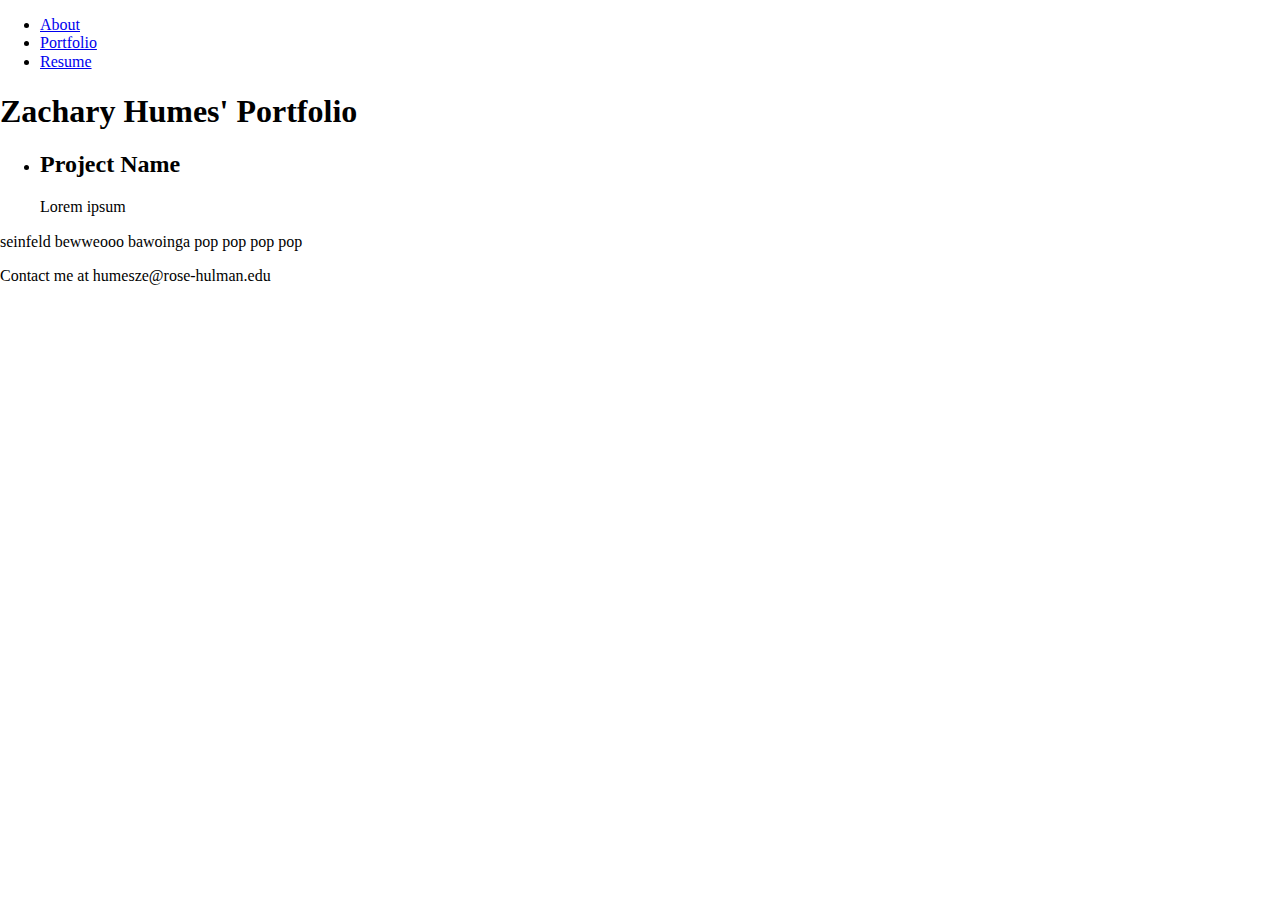
==== portfolio.html @ c424e279 "committing basic changes" ====
<!DOCTYPE html>
<html lang="en">
  <head>
    <meta charset="utf-8" />
    <meta name="viewport" content="width=device-width, initial-scale=1" />
    <title>Zachary Humes</title>
    <link rel="stylesheet" href="styles/normalize.css" />
    <link rel="stylesheet" href="styles/main.css" />
    <link rel="icon" href="images/favicon.png" />
  </head>
  <body id="portfolio">
    <nav>
        <ul>
            <li><a href="index.html">About</li>
            <li><a href="portfolio.html">Portfolio</li>
            <li><a href="resume.html">Resume</a></li>
        </ul>
    </nav>
    <main>
        <h1>Zachary Humes' Portfolio</h1>
        <ul id="portfolioItems">
            <li>
                <h2>Project Name</h2>
                <p>Lorem ipsum</p>
        </ul>
        <p>seinfeld bewweooo bawoinga pop pop pop pop</p>
    </main>
    <footer>
        Contact me at humesze@rose-hulman.edu
    </footer>
    <script src="scripts/main.js"></script>
  </body>
</html>
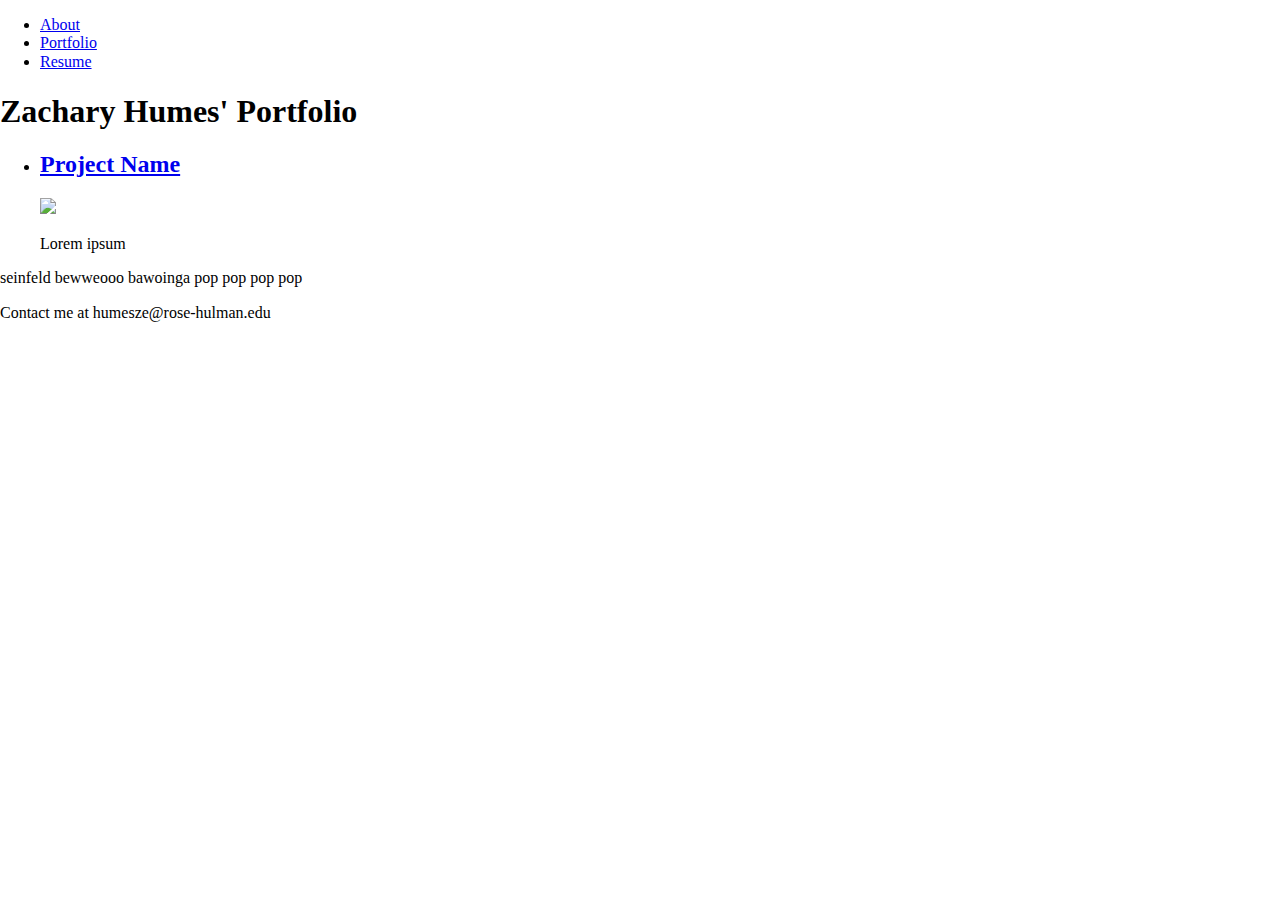
==== commit e23da2c7: "completed markup for portfolio" ====
--- a/portfolio.html
+++ b/portfolio.html
@@ -20,8 +20,10 @@
         <h1>Zachary Humes' Portfolio</h1>
         <ul id="portfolioItems">
             <li>
-                <h2>Project Name</h2>
+                <h2><a href="#">Project Name</a></h2>
+                <img src="images/portfolio/project.png" />
                 <p>Lorem ipsum</p>
+            </li>
         </ul>
         <p>seinfeld bewweooo bawoinga pop pop pop pop</p>
     </main>
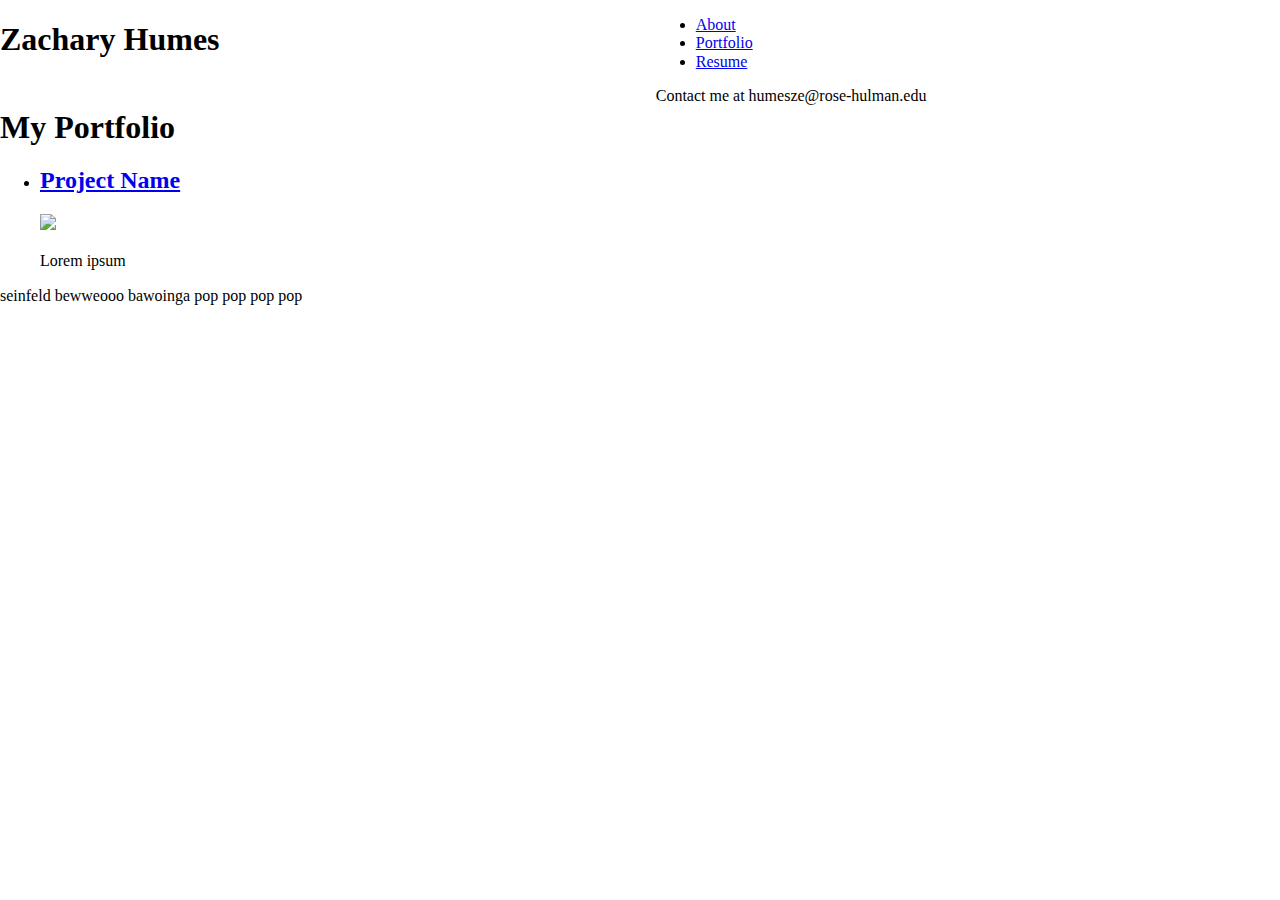
==== commit 1330c57a: "added CSS styles and avatar" ====
--- a/portfolio.html
+++ b/portfolio.html
@@ -9,6 +9,9 @@
     <link rel="icon" href="images/favicon.png" />
   </head>
   <body id="portfolio">
+    <header>
+      <h1>Zachary Humes</h1>
+    </header>
     <nav>
         <ul>
             <li><a href="index.html">About</li>
@@ -17,7 +20,7 @@
         </ul>
     </nav>
     <main>
-        <h1>Zachary Humes' Portfolio</h1>
+        <h1>My Portfolio</h1>
         <ul id="portfolioItems">
             <li>
                 <h2><a href="#">Project Name</a></h2>
--- a/styles/main.css
+++ b/styles/main.css
@@ -0,0 +1,37 @@
+body#index img{ 
+    height: 15em;
+    /* padding-left: 1.5em; */
+}
+
+body#index{
+    padding-left: 1.5em;
+}
+
+body {
+    display: grid;
+    grid-template-areas: "head head"
+                         "nav main"
+                         "foot foot";
+}
+body > header {
+    grid-area: "head";
+}
+
+body > nav {
+    grid-area: "nav";
+}
+
+body > main {
+    grid-area: "main";
+}
+
+body > footer {
+    grid-area: "footer";
+}
+
+p {
+    max-width: 50em;
+    line-height: 1.2;
+    font-size: 16px;
+}
+
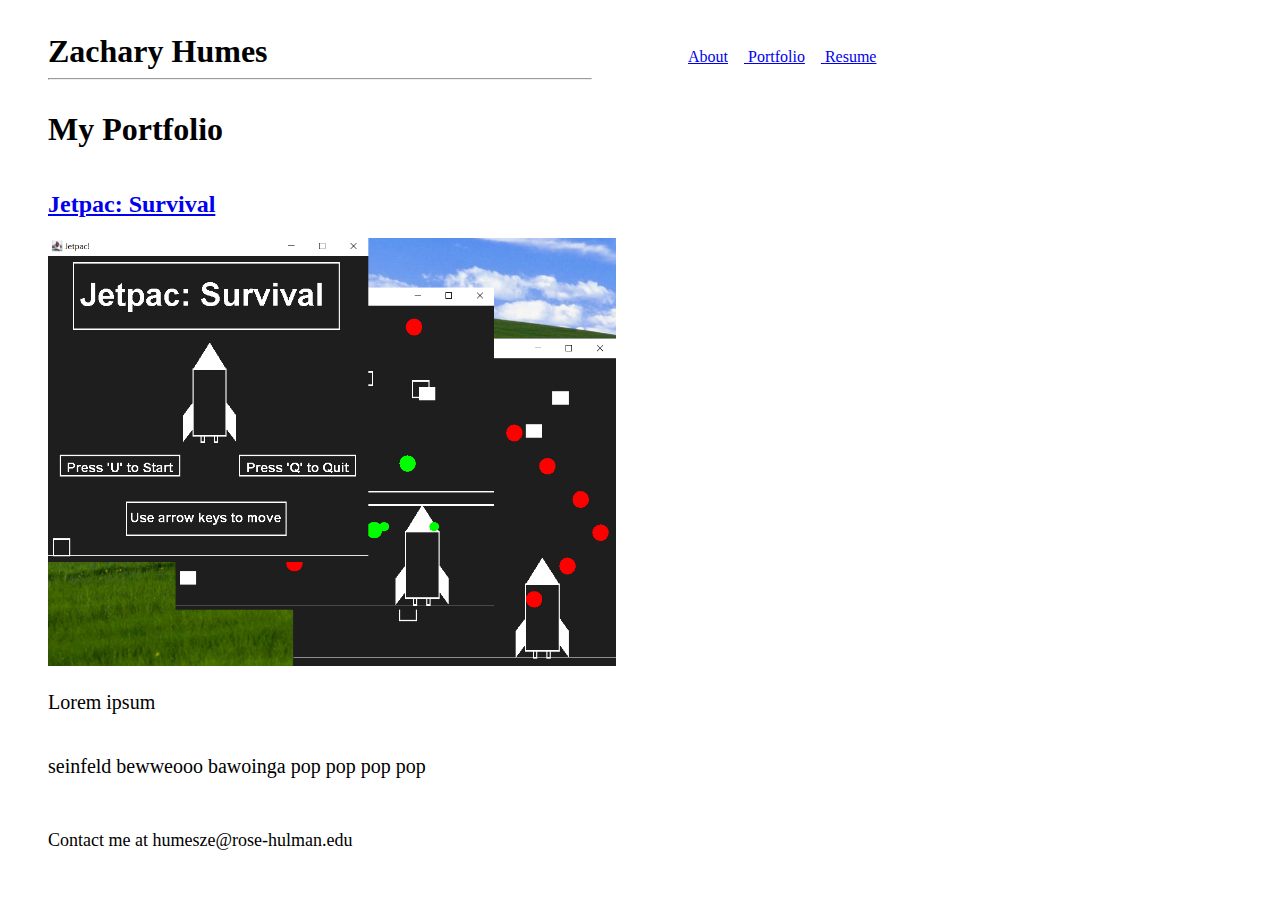
==== commit 9e75d5d0: "comitting half-completion of punchlist" ====
--- a/portfolio.html
+++ b/portfolio.html
@@ -11,6 +11,7 @@
   <body id="portfolio">
     <header>
       <h1>Zachary Humes</h1>
+      <hr/>
     </header>
     <nav>
         <ul>
@@ -23,8 +24,8 @@
         <h1>My Portfolio</h1>
         <ul id="portfolioItems">
             <li>
-                <h2><a href="#">Project Name</a></h2>
-                <img src="images/portfolio/project.png" />
+                <h2><a href="#">Jetpac: Survival</a></h2>
+                <img src="images/portfolio/jetpaclarge.png" />
                 <p>Lorem ipsum</p>
             </li>
         </ul>
@@ -36,3 +37,4 @@
     <script src="scripts/main.js"></script>
   </body>
 </html>
+
--- a/styles/main.css
+++ b/styles/main.css
@@ -1,37 +1,135 @@
+:root {
+    --vertical-space: 2rem;
+    --horizontal-sapce: 3rem;
+}
+
 body#index img{ 
+    float: left;
     height: 15em;
+    display: inline;
+    margin-right: 18px;
+    margin-bottom: 18px;
+    border: 1px solid black;
+    box-shadow: 7px 7px 7px 0px rgb(0 0 0 / 74%);
+}
+
+/* FONTS: quattrocento for headers, volkhov for bodies */
+@import url('https://fonts.googleapis.com/css2?family=Quattrocento&display=swap');
+@import url('https://fonts.googleapis.com/css2?family=Volkhov&display=swap');
+
+body#index{
     /* padding-left: 1.5em; */
 }
 
-body#index{
-    padding-left: 1.5em;
+body > {
+    /* padding-left: 4em;
+    margin-left: 529em; this isnt working */
+}
+
+/* TODO: ask why this doesn't work */
+h1, h2, h3 {
+    line-height: 1.2;
+    font-family: 'Quattrocento', serif;
+    /* font-family: 'Volkhov', serif; */
 }
 
 body {
     display: grid;
     grid-template-areas: "head head"
-                         "nav main"
-                         "foot foot";
+                         "nav nav"
+                         "main main"
+                         "footer footer";
+    grid-template-rows: auto 1fr auto;
+    grid-template-columns: 2fr 2fr;
+}
+
+@media screen and (min-width: 25em){
+    body {
+        grid-template-areas: "head nav"
+                         "main  main"
+                         "footer footer";
+        grid-template-rows: auto 1fr auto;
+    };
+    body#portfolio ul#portfolioItems li {
+        flex-basis: 48%;
+        padding-right: 2%;
+    };
 }
 body > header {
-    grid-area: "head";
+    grid-area: head;
+    padding-left: var(--horizontal-sapce);
+    padding-right: var(--horizontal-sapce);
+    /* background-color: red */
 }
 
+/* body > header > h1 {
+    display: block;
+} */
+
 body > nav {
-    grid-area: "nav";
+    grid-area: nav;
+    padding-top: var(--vertical-space);
+    /* background-color: blue; */
+    padding-left: var(--horizontal-sapce);
+    padding-right: var(--horizontal-sapce);
+}
+
+body > nav ul {
+    list-style-type: none;
+    padding: 0;
+}
+
+body > nav ul li {
+    display: inline-block;
+    padding-right: 1em;
 }
 
 body > main {
-    grid-area: "main";
+    grid-area: main;
+    padding-left: var(--horizontal-sapce);
+    padding-right: var(--horizontal-sapce);
+    /* background-color: green */
 }
 
 body > footer {
-    grid-area: "footer";
+    grid-area: footer;
+    padding-left: var(--horizontal-sapce);
+    padding-right: var(--horizontal-sapce);
+    /* background-color: yellow */
+}
+
+header h1, footer h1 {
+    margin: 0
+}
+
+header, footer {
+    padding-top: var(--vertical-space);
+    margin-bottom: 0;
+}
+
+footer {
+    font-size: 18px;
 }
 
 p {
     max-width: 50em;
     line-height: 1.2;
-    font-size: 16px;
+    font-size: 20px;
 }
 
+body#portfolio ul#portfolioItems {
+    display: flex;
+    flex-wrap: wrap;
+    flex: 1;
+    list-style-type: none;
+    padding: 0;
+}
+
+body#portfolio ul#portfolioItems li {
+    flex-basis: 48%;
+    padding-right: 2%;
+}
+
+body#portfolio ul#portfolioItems li img {
+    max-width: 100%;
+}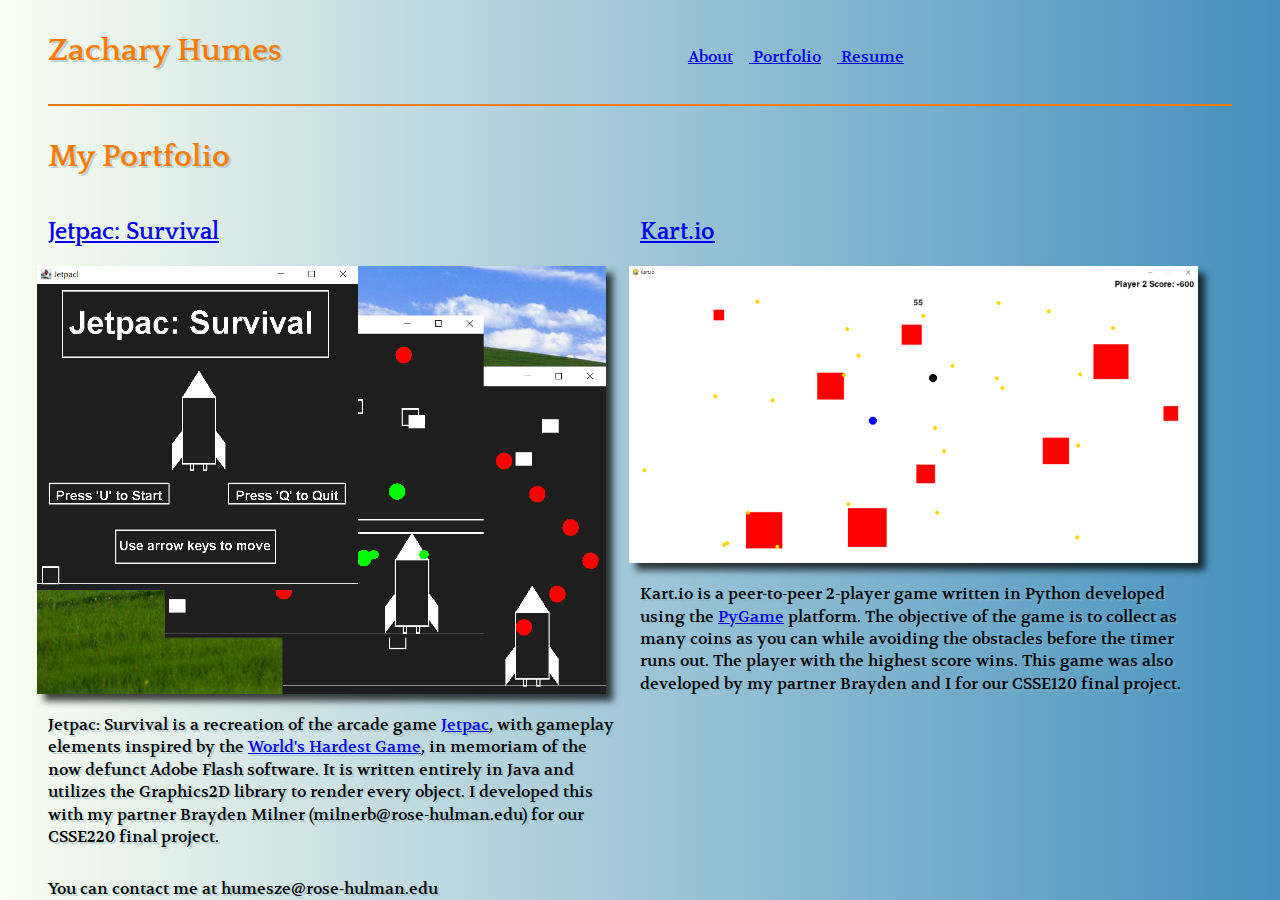
==== commit 13a2a2e2: "committing final CSS" ====
--- a/portfolio.html
+++ b/portfolio.html
@@ -7,11 +7,18 @@
     <link rel="stylesheet" href="styles/normalize.css" />
     <link rel="stylesheet" href="styles/main.css" />
     <link rel="icon" href="images/favicon.png" />
+    
+    <link rel="preconnect" href="https://fonts.googleapis.com">
+    <link rel="preconnect" href="https://fonts.gstatic.com" crossorigin>
+    <link href="https://fonts.googleapis.com/css2?family=Quattrocento&display=swap" rel="stylesheet">
+
+    <link rel="preconnect" href="https://fonts.googleapis.com">
+    <link rel="preconnect" href="https://fonts.gstatic.com" crossorigin>
+    <link href="https://fonts.googleapis.com/css2?family=Volkhov&display=swap" rel="stylesheet">
   </head>
-  <body id="portfolio">
+  <body class="day-time" id="portfolio">
     <header>
       <h1>Zachary Humes</h1>
-      <hr/>
     </header>
     <nav>
         <ul>
@@ -25,14 +32,24 @@
         <ul id="portfolioItems">
             <li>
                 <h2><a href="#">Jetpac: Survival</a></h2>
-                <img src="images/portfolio/jetpaclarge.png" />
-                <p>Lorem ipsum</p>
+                <img src="images/portfolio/jetpaclarge.png" alt="Image of several windows of the game open on a desktop" />
+                <p>Jetpac: Survival is a recreation of the arcade game <a href="https://en.wikipedia.org/wiki/Jetpac">Jetpac</a>, with 
+                gameplay elements inspired by the <a href="https://armorgames.com/play/1043/the-worlds-hardest-game">World's Hardest Game</a>,
+                in memoriam of the now defunct Adobe Flash software. It is written entirely in Java and utilizes the 
+                Graphics2D library to render every object. I developed this with my partner Brayden Milner (milnerb@rose-hulman.edu) 
+                for our CSSE220 final project.</p>
+            </li>
+            <li>
+              <h2><a href="#">Kart.io</a></h2>
+                <img src="images/portfolio/kartiolarge.png" alt="Snapshot of the game in progress" />
+                <p>Kart.io is a peer-to-peer 2-player game written in Python developed using the <a href="https://www.pygame.org/news">PyGame</a> platform.
+                The objective of the game is to collect as many coins as you can while avoiding the obstacles before the timer runs out. The player with the highest
+                score wins. This game was also developed by my partner Brayden and I for our CSSE120 final project.</p>
             </li>
         </ul>
-        <p>seinfeld bewweooo bawoinga pop pop pop pop</p>
     </main>
     <footer>
-        Contact me at humesze@rose-hulman.edu
+      You can contact me at humesze@rose-hulman.edu
     </footer>
     <script src="scripts/main.js"></script>
   </body>
--- a/styles/main.css
+++ b/styles/main.css
@@ -1,6 +1,18 @@
 :root {
     --vertical-space: 2rem;
     --horizontal-sapce: 3rem;
+    
+}
+
+.day-time {
+    background-image: linear-gradient(270deg, rgb(68, 144, 190),rgb(251, 254, 241));
+}
+
+.night-time {
+
+}
+img{
+    box-shadow: 7px 7px 7px 0px rgb(0 0 0 / 74%);
 }
 
 body#index img{ 
@@ -10,18 +22,17 @@
     margin-right: 18px;
     margin-bottom: 18px;
     border: 1px solid black;
-    box-shadow: 7px 7px 7px 0px rgb(0 0 0 / 74%);
 }
 
 /* FONTS: quattrocento for headers, volkhov for bodies */
-@import url('https://fonts.googleapis.com/css2?family=Quattrocento&display=swap');
-@import url('https://fonts.googleapis.com/css2?family=Volkhov&display=swap');
+/* @import url('https://fonts.googleapis.com/css2?family=Quattrocento&display=swap'); */
+/* @import url('https://fonts.googleapis.com/css2?family=Volkhov&display=swap'); */
 
 body#index{
     /* padding-left: 1.5em; */
 }
 
-body > {
+body > * {
     /* padding-left: 4em;
     margin-left: 529em; this isnt working */
 }
@@ -31,7 +42,15 @@
     line-height: 1.2;
     font-family: 'Quattrocento', serif;
     /* font-family: 'Volkhov', serif; */
+    /* color: #544E5C */
+    color: #ff7b00;
+    /* border: 1px solid #595f45; */
 }
+
+h2 {
+    color: #ff4800;
+}
+
 
 body {
     display: grid;
@@ -41,6 +60,8 @@
                          "footer footer";
     grid-template-rows: auto 1fr auto;
     grid-template-columns: 2fr 2fr;
+    font-family: 'Volkhov', serif;
+    
 }
 
 @media screen and (min-width: 25em){
@@ -84,6 +105,13 @@
     padding-right: 1em;
 }
 
+body > main > *:first-child:before {
+    content: "";
+    border-top: 2px solid #ff7b00;
+    display: block;
+    padding-top: var(--vertical-space);
+}
+
 body > main {
     grid-area: main;
     padding-left: var(--horizontal-sapce);
@@ -95,6 +123,9 @@
     grid-area: footer;
     padding-left: var(--horizontal-sapce);
     padding-right: var(--horizontal-sapce);
+    padding-top: 0;
+    margin-bottom: var(--horizontal-space);
+    text-shadow: 2px 2px #8cb2bd84
     /* background-color: yellow */
 }
 
@@ -108,13 +139,15 @@
 }
 
 footer {
-    font-size: 18px;
+    font-size: 16px;
+    font-family: 'Volkhov', serif;
 }
 
 p {
     max-width: 50em;
-    line-height: 1.2;
-    font-size: 20px;
+    line-height: 1.4;
+    font-size: 16px;
+    text-shadow: 2px 2px #8cb2bd84;
 }
 
 body#portfolio ul#portfolioItems {
@@ -125,11 +158,28 @@
     padding: 0;
 }
 
-body#portfolio ul#portfolioItems li {
-    flex-basis: 48%;
-    padding-right: 2%;
-}
+body#portfolio ul#portfolioItems {
+    display: flex;
+    flex-wrap: wrap;
+    flex: 1;
+    list-style-type: none;
+    padding: 0;
+  }
+  
+  @media screen and (min-width: 25em) {
+    body#portfolio ul#portfolioItems li {
+      flex-basis: 48%;
+      padding-right: 2%;
+    }
+  }
+  
+  body#portfolio ul#portfolioItems li img {
+    max-width: 100%;
+    margin-left: -0.66em;
+  }
 
-body#portfolio ul#portfolioItems li img {
-    max-width: 100%;
+h1 {
+    text-shadow: 2px 2px #8cb5b384;
+    font-family: 'Quattrocento', serif; 
+
 }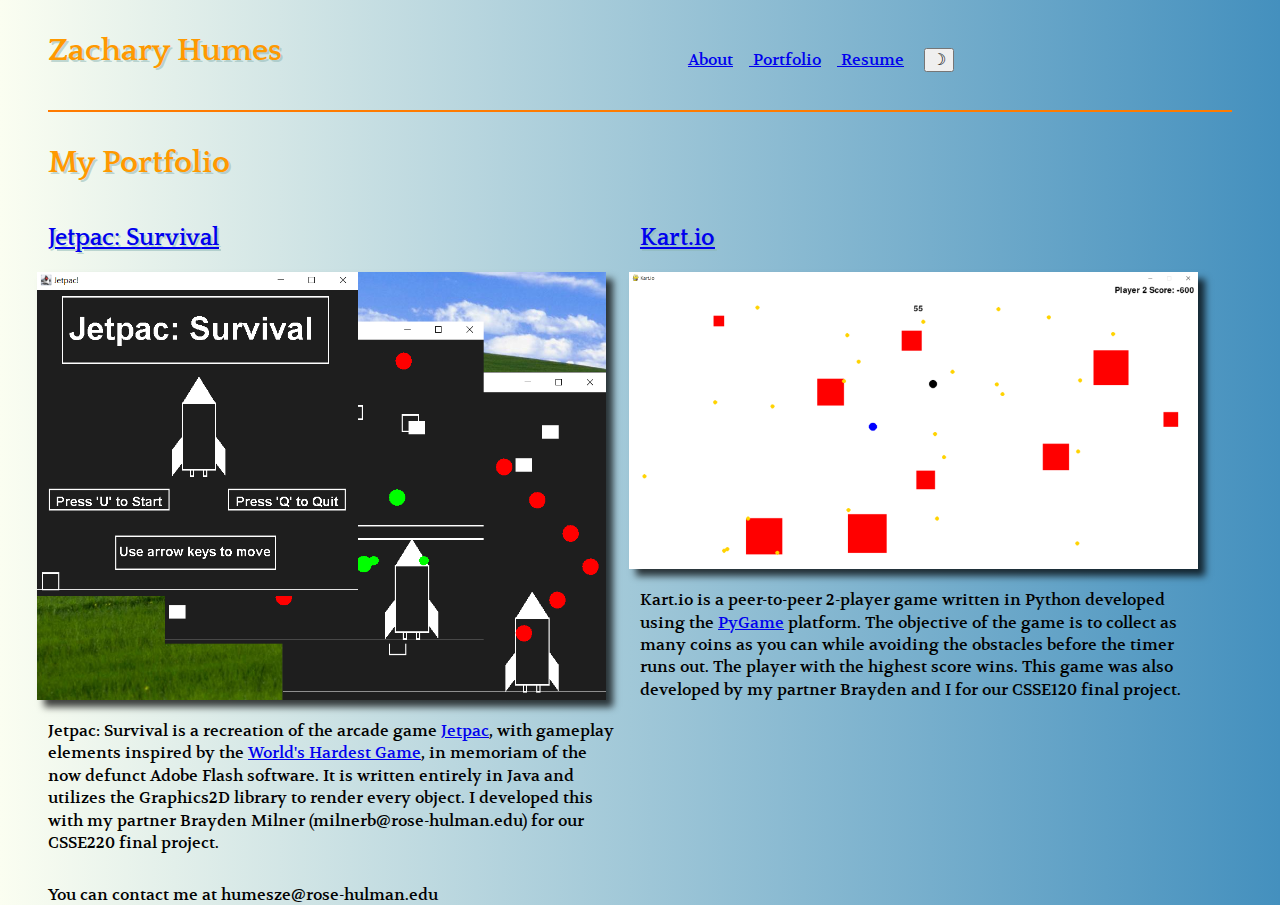
==== commit a061e6eb: "Final commit for portfolio project" ====
--- a/portfolio.html
+++ b/portfolio.html
@@ -5,7 +5,7 @@
     <meta name="viewport" content="width=device-width, initial-scale=1" />
     <title>Zachary Humes</title>
     <link rel="stylesheet" href="styles/normalize.css" />
-    <link rel="stylesheet" href="styles/main.css" />
+    <link rel="stylesheet" id="page" href="styles/main.css" />
     <link rel="icon" href="images/favicon.png" />
     
     <link rel="preconnect" href="https://fonts.googleapis.com">
@@ -25,6 +25,7 @@
             <li><a href="index.html">About</li>
             <li><a href="portfolio.html">Portfolio</li>
             <li><a href="resume.html">Resume</a></li>
+            <li><button id="toggle-time">&#9789</button></li>
         </ul>
     </nav>
     <main>
--- a/styles/main.css
+++ b/styles/main.css
@@ -9,8 +9,9 @@
 }
 
 .night-time {
+    background-image: linear-gradient(270deg, rgb(68, 144, 190),rgb(251, 254, 241));
+}
 
-}
 img{
     box-shadow: 7px 7px 7px 0px rgb(0 0 0 / 74%);
 }
@@ -28,14 +29,14 @@
 /* @import url('https://fonts.googleapis.com/css2?family=Quattrocento&display=swap'); */
 /* @import url('https://fonts.googleapis.com/css2?family=Volkhov&display=swap'); */
 
-body#index{
-    /* padding-left: 1.5em; */
-}
+/* body#index{
+    padding-left: 1.5em;
+} */
 
-body > * {
-    /* padding-left: 4em;
-    margin-left: 529em; this isnt working */
-}
+/* body > * {
+    padding-left: 4em;
+    margin-left: 529em; this isnt working
+} */
 
 /* TODO: ask why this doesn't work */
 h1, h2, h3 {
@@ -43,14 +44,18 @@
     font-family: 'Quattrocento', serif;
     /* font-family: 'Volkhov', serif; */
     /* color: #544E5C */
-    color: #ff7b00;
+    color: #ff9900;
     /* border: 1px solid #595f45; */
+    text-shadow: 2px 2px #8cb5b384;
 }
 
 h2 {
-    color: #ff4800;
+    color: #ff7300;
 }
 
+h3 {
+    color: #ff0000;
+}
 
 body {
     display: grid;
@@ -60,8 +65,13 @@
                          "footer footer";
     grid-template-rows: auto 1fr auto;
     grid-template-columns: 2fr 2fr;
+    /* font-family: 'Volkhov', serif; */
+    
+}
+
+p, li, div{
     font-family: 'Volkhov', serif;
-    
+    font-size: 16px;
 }
 
 @media screen and (min-width: 25em){
@@ -76,6 +86,7 @@
         padding-right: 2%;
     };
 }
+
 body > header {
     grid-area: head;
     padding-left: var(--horizontal-sapce);
@@ -125,7 +136,7 @@
     padding-right: var(--horizontal-sapce);
     padding-top: 0;
     margin-bottom: var(--horizontal-space);
-    text-shadow: 2px 2px #8cb2bd84
+    /* text-shadow: 2px 2px #8cb2bd84 */
     /* background-color: yellow */
 }
 
@@ -144,10 +155,10 @@
 }
 
 p {
-    max-width: 50em;
+    max-width: 60em;
     line-height: 1.4;
     font-size: 16px;
-    text-shadow: 2px 2px #8cb2bd84;
+    /* text-shadow: 2px 2px #8cb2bd84; */
 }
 
 body#portfolio ul#portfolioItems {
@@ -179,7 +190,7 @@
   }
 
 h1 {
-    text-shadow: 2px 2px #8cb5b384;
+
     font-family: 'Quattrocento', serif; 
 
 }